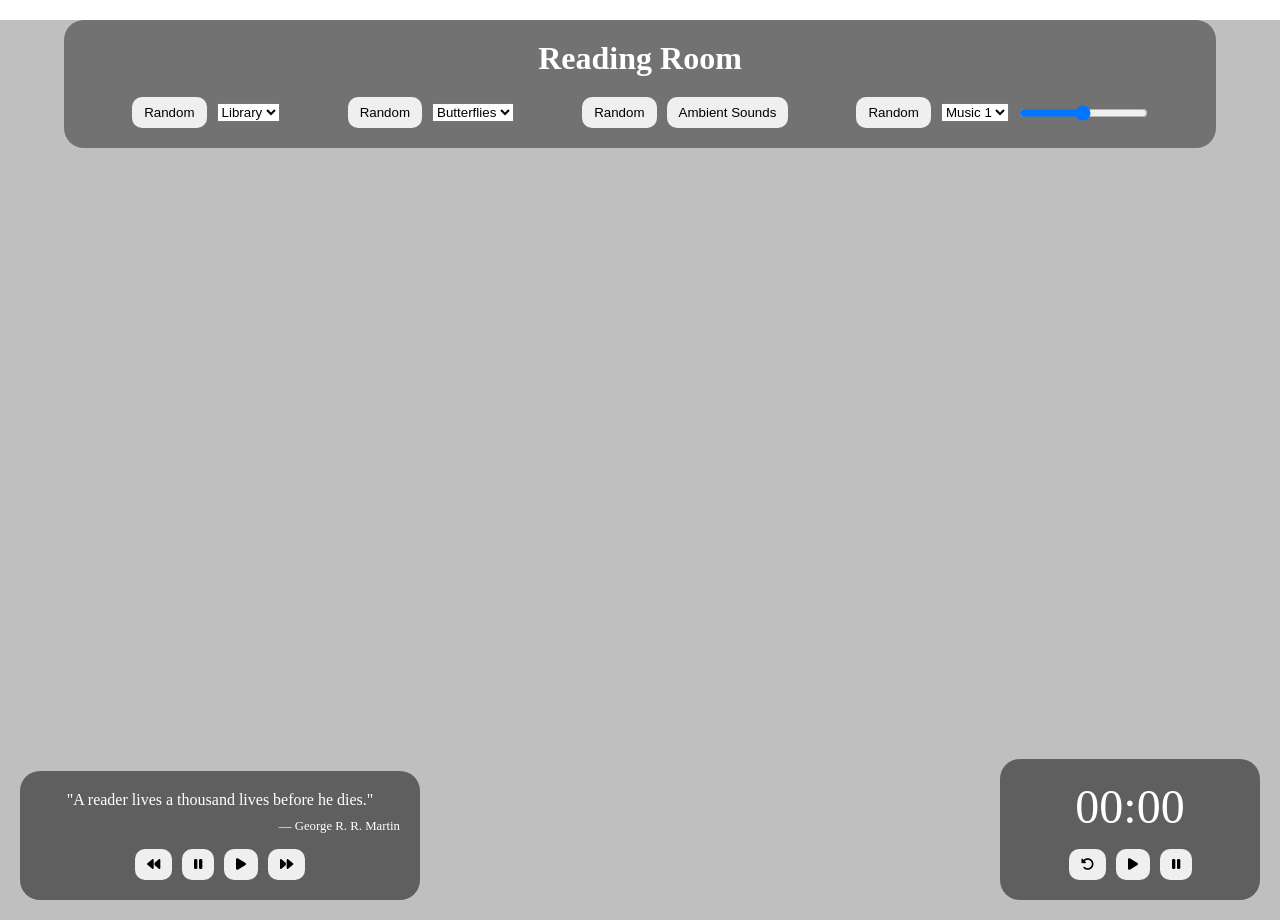
==== index.html @ 47ab1de9 "start" ====
<!DOCTYPE html>
<html lang="en">
<head>
    <meta charset="UTF-8">
    <meta name="viewport" content="width=device-width, initial-scale=1.0">

    <title>Reading Room</title>

    <!-- Font Awesome icons -->
    <link rel="stylesheet"
          href="https://cdnjs.cloudflare.com/ajax/libs/font-awesome/6.5.1/css/all.min.css">

    <link rel="stylesheet" href="style.css">
</head>
<body>

    <!-- ==========================================
         BACKGROUND VIDEO
         ========================================== -->
    <video id="backgroundVideo" autoplay muted loop>
        <source src="videos/video1.mp4" type="video/mp4">
    </video>

    <!-- Dark overlay -->
    <div class="page-overlay">

        <!-- ==========================================
             HEADER + CONTROLS
             ========================================== -->
        <div class="top-panel">

            <h1>Reading Room</h1>

            <div class="controls">

                <!-- BLOCK 1 -->
                <div class="control-block">

                    <button id="randomVideoBtn">
                        Random
                    </button>

                    <select id="videoSelect">
                        <option>Library</option>
                        <option>Castle</option>
                        <option>Rain</option>
                    </select>

                </div>

                <!-- BLOCK 2 -->
                <div class="control-block">

                    <button id="randomAnimationBtn">
                        Random
                    </button>

                    <select id="animationSelect">
                        <option>Butterflies</option>
                        <option>Sparkles</option>
                        <option>Fireflies</option>
                    </select>

                </div>

                <!-- BLOCK 3 -->
                <div class="control-block">

                    <button id="randomSoundBtn">
                        Random
                    </button>

                    <button id="soundDropdownBtn">
                        Ambient Sounds
                    </button>

                    <div id="soundDropdown" class="dropdown-panel">

                        <div class="sound-item">

                            <label>
                                <input type="checkbox">
                                Rain
                            </label>

                            <input type="range"
                                   min="0"
                                   max="100"
                                   value="50">

                        </div>

                        <div class="sound-item">

                            <label>
                                <input type="checkbox">
                                Fireplace
                            </label>

                            <input type="range"
                                   min="0"
                                   max="100"
                                   value="50">

                        </div>

                    </div>

                </div>

                <!-- BLOCK 4 -->
                <div class="control-block">

                    <button id="randomMusicBtn">
                        Random
                    </button>

                    <select id="musicSelect">
                        <option>Music 1</option>
                        <option>Music 2</option>
                    </select>

                    <input
                        id="musicVolume"
                        type="range"
                        min="0"
                        max="100"
                        value="50">

                </div>

            </div>
        </div>

        <!-- ==========================================
             QUOTE BOX
             ========================================== -->
        <div class="quote-box">

            <p id="quoteText">
                "A reader lives a thousand lives before he dies."
            </p>

            <p id="quoteSource">
                — George R. R. Martin
            </p>

            <div class="quote-buttons">

                <button id="previousQuote">
                    <i class="fa-solid fa-backward"></i>
                </button>

                <button id="pauseQuote">
                    <i class="fa-solid fa-pause"></i>
                </button>

                <button id="playQuote">
                    <i class="fa-solid fa-play"></i>
                </button>

                <button id="nextQuote">
                    <i class="fa-solid fa-forward"></i>
                </button>

            </div>

        </div>

        <!-- ==========================================
             CLOCK BOX
             ========================================== -->
        <div class="clock-container">

            <!-- Animation sits above clock -->
            <div id="animationContainer">

            </div>

            <div class="clock-box">

                <div id="clock">
                    00:00
                </div>

                <div class="clock-buttons">

                    <button id="resetClock">
                        <i class="fa-solid fa-rotate-left"></i>
                    </button>

                    <button id="startClock">
                        <i class="fa-solid fa-play"></i>
                    </button>

                    <button id="pauseClock">
                        <i class="fa-solid fa-pause"></i>
                    </button>

                </div>

            </div>

        </div>

    </div>

    <script src="script.js"></script>

</body>
</html>
---- style.css ----
/* ==================================
   RESET
   ================================== */

* {
    margin: 0;
    padding: 0;
    box-sizing: border-box;
}

/* ==================================
   PAGE
   ================================== */

body {
    overflow: hidden;
    font-family: Georgia, serif;
    color: white;
}

/* Fullscreen background video */

#backgroundVideo {
    position: fixed;

    top: 0;
    left: 0;

    width: 100%;
    height: 100%;

    object-fit: cover;

    z-index: -2;
}

/* Dark layer over video */

.page-overlay {
    width: 100vw;
    height: 100vh;

    background: rgba(0,0,0,0.25);

    position: relative;
}

/* ==================================
   TOP PANEL
   ================================== */

.top-panel {
    width: 90%;

    margin: 20px auto;

    padding: 20px;

    background: rgba(0,0,0,0.4);

    border-radius: 20px;
}

/* Heading */

h1 {
    text-align: center;

    margin-bottom: 20px;
}

/* 4 blocks */

.controls {
    display: flex;

    justify-content: space-evenly;

    gap: 20px;
}

.control-block {
    display: flex;

    align-items: center;

    gap: 10px;
}

/* ==================================
   BUTTONS
   ================================== */

button {
    padding: 8px 12px;

    border: none;

    border-radius: 10px;

    cursor: pointer;
}

/* ==================================
   QUOTE BOX
   ================================== */

.quote-box {
    position: absolute;

    left: 20px;
    bottom: 20px;

    width: 400px;

    padding: 20px;

    background: rgba(0,0,0,0.5);

    border-radius: 20px;
}

#quoteText {
    text-align: center;
}

#quoteSource {
    text-align: right;

    font-size: 0.8rem;

    margin-top: 10px;
}

.quote-buttons {
    margin-top: 15px;

    display: flex;

    justify-content: center;

    gap: 10px;
}

/* ==================================
   CLOCK
   ================================== */

.clock-container {
    position: absolute;

    right: 20px;
    bottom: 20px;
}

.clock-box {
    width: 260px;

    padding: 20px;

    background: rgba(0,0,0,0.5);

    border-radius: 20px;
}

#clock {
    text-align: center;

    font-size: 3rem;
}

.clock-buttons {
    margin-top: 15px;

    display: flex;

    justify-content: center;

    gap: 10px;
}

/* ==================================
   DROPDOWN PANEL
   ================================== */

.dropdown-panel {
    display: none;

    position: absolute;

    padding: 15px;

    background: rgba(0,0,0,0.9);

    border-radius: 10px;
}

.sound-item {
    margin-bottom: 10px;
}
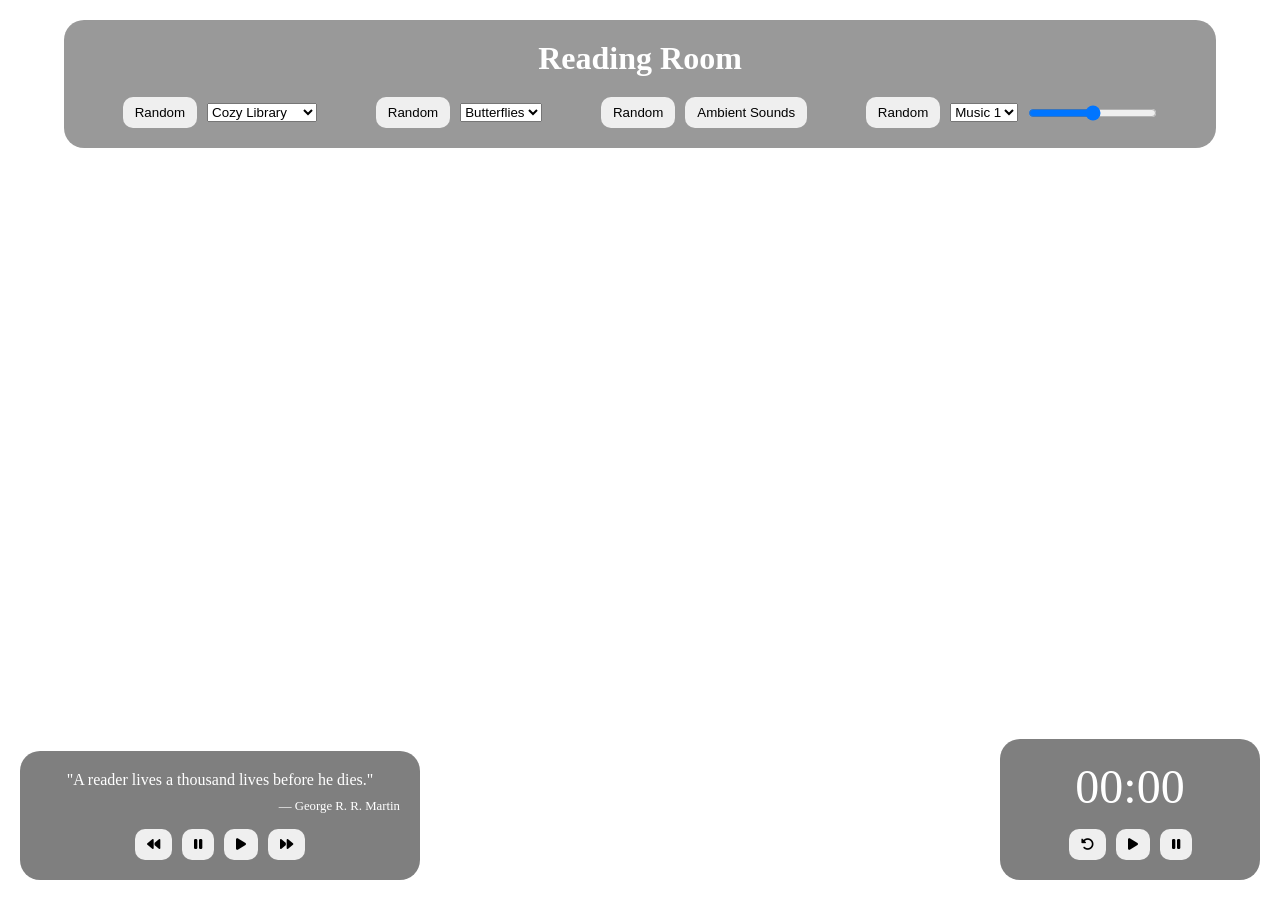
==== commit 5f8bfb59: "video works" ====
--- a/index.html
+++ b/index.html
@@ -17,9 +17,14 @@
     <!-- ==========================================
          BACKGROUND VIDEO
          ========================================== -->
-    <video id="backgroundVideo" autoplay muted loop>
-        <source src="videos/video1.mp4" type="video/mp4">
+    <video
+        id="backgroundVideo"
+        autoplay
+        muted
+        loop>
+
     </video>
+
 
     <!-- Dark overlay -->
     <div class="page-overlay">
@@ -41,9 +46,6 @@
                     </button>
 
                     <select id="videoSelect">
-                        <option>Library</option>
-                        <option>Castle</option>
-                        <option>Rain</option>
                     </select>
 
                 </div>
@@ -59,6 +61,13 @@
                         <option>Butterflies</option>
                         <option>Sparkles</option>
                         <option>Fireflies</option>
+                        <option>Fireflies</option>
+                        <option>Fireflies</option>
+                        <option>Fireflies</option>
+                        <option>Fireflies</option>
+                        <option>Fireflies</option>
+                        <option>Fireflies</option>
+                        <option>Fireflies</option>
                     </select>
 
                 </div>
@@ -104,6 +113,90 @@
 
                         </div>
 
+                        <div class="sound-item">
+
+                            <label>
+                                <input type="checkbox">
+                                Fireplace
+                            </label>
+
+                            <input type="range"
+                                   min="0"
+                                   max="100"
+                                   value="50">
+
+                        </div>
+
+                        <div class="sound-item">
+
+                            <label>
+                                <input type="checkbox">
+                                Fireplace
+                            </label>
+
+                            <input type="range"
+                                   min="0"
+                                   max="100"
+                                   value="50">
+
+                        </div>
+
+                        <div class="sound-item">
+
+                            <label>
+                                <input type="checkbox">
+                                Fireplace
+                            </label>
+
+                            <input type="range"
+                                   min="0"
+                                   max="100"
+                                   value="50">
+
+                        </div>
+
+                        <div class="sound-item">
+
+                            <label>
+                                <input type="checkbox">
+                                Fireplace
+                            </label>
+
+                            <input type="range"
+                                   min="0"
+                                   max="100"
+                                   value="50">
+
+                        </div>
+
+                        <div class="sound-item">
+
+                            <label>
+                                <input type="checkbox">
+                                Fireplace
+                            </label>
+
+                            <input type="range"
+                                   min="0"
+                                   max="100"
+                                   value="50">
+
+                        </div>
+
+                        <div class="sound-item">
+
+                            <label>
+                                <input type="checkbox">
+                                Fireplace
+                            </label>
+
+                            <input type="range"
+                                   min="0"
+                                   max="100"
+                                   value="50">
+
+                        </div>
+
                     </div>
 
                 </div>
@@ -117,6 +210,14 @@
 
                     <select id="musicSelect">
                         <option>Music 1</option>
+                        <option>Music 2</option>
+                        <option>Music 2</option>
+                        <option>Music 2</option>
+                        <option>Music 2</option>
+                        <option>Music 2</option>
+                        <option>Music 2</option>
+                        <option>Music 2</option>
+                        <option>Music 2</option>
                         <option>Music 2</option>
                     </select>
 
--- a/style.css
+++ b/style.css
@@ -36,14 +36,14 @@
 
 /* Dark layer over video */
 
-.page-overlay {
+/*.page-overlay {
     width: 100vw;
     height: 100vh;
 
     background: rgba(0,0,0,0.25);
 
     position: relative;
-}
+}*/
 
 /* ==================================
    TOP PANEL
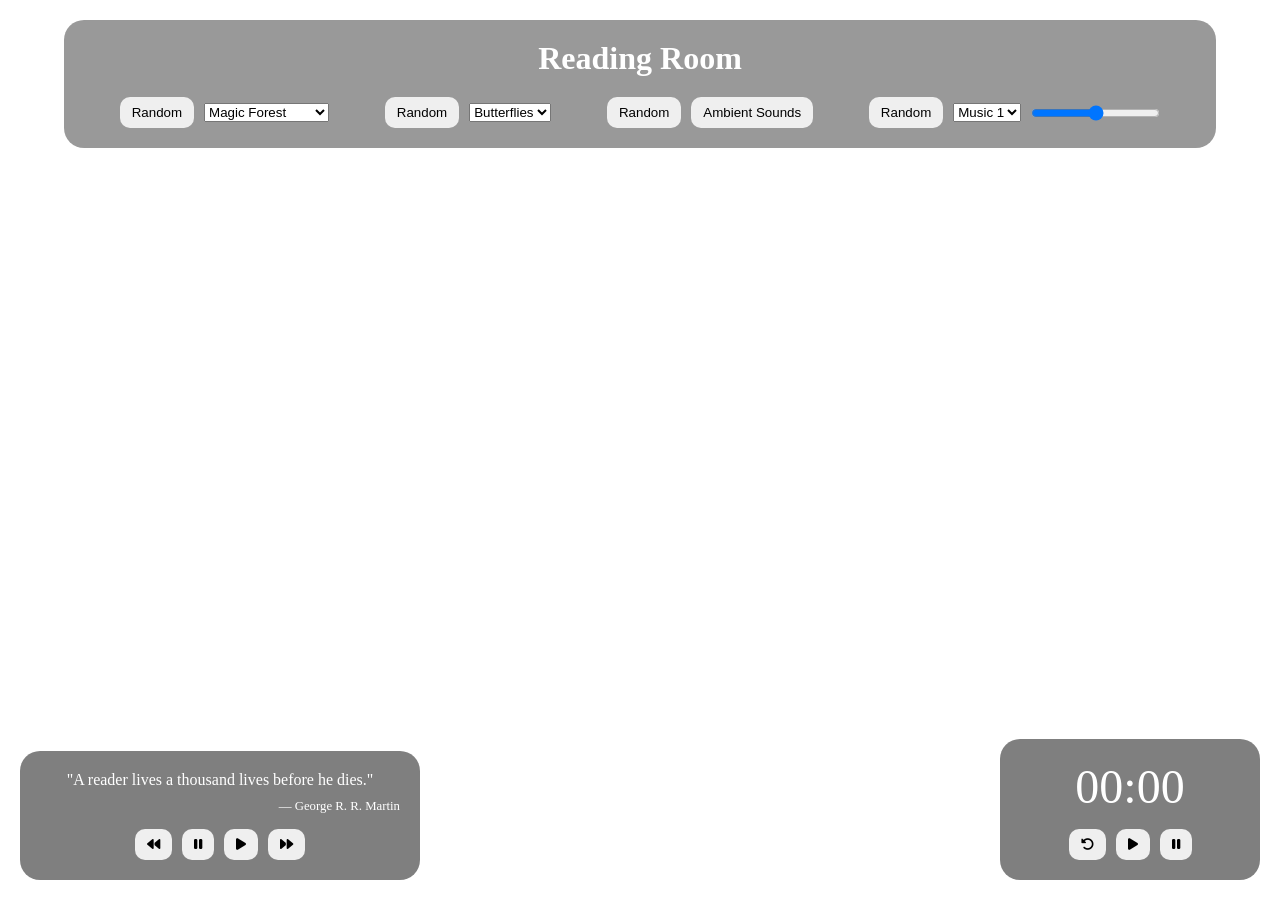
==== commit ee5a22f9: "trying to add ambience sounds" ====
--- a/index.html
+++ b/index.html
@@ -84,119 +84,6 @@
                     </button>
 
                     <div id="soundDropdown" class="dropdown-panel">
-
-                        <div class="sound-item">
-
-                            <label>
-                                <input type="checkbox">
-                                Rain
-                            </label>
-
-                            <input type="range"
-                                   min="0"
-                                   max="100"
-                                   value="50">
-
-                        </div>
-
-                        <div class="sound-item">
-
-                            <label>
-                                <input type="checkbox">
-                                Fireplace
-                            </label>
-
-                            <input type="range"
-                                   min="0"
-                                   max="100"
-                                   value="50">
-
-                        </div>
-
-                        <div class="sound-item">
-
-                            <label>
-                                <input type="checkbox">
-                                Fireplace
-                            </label>
-
-                            <input type="range"
-                                   min="0"
-                                   max="100"
-                                   value="50">
-
-                        </div>
-
-                        <div class="sound-item">
-
-                            <label>
-                                <input type="checkbox">
-                                Fireplace
-                            </label>
-
-                            <input type="range"
-                                   min="0"
-                                   max="100"
-                                   value="50">
-
-                        </div>
-
-                        <div class="sound-item">
-
-                            <label>
-                                <input type="checkbox">
-                                Fireplace
-                            </label>
-
-                            <input type="range"
-                                   min="0"
-                                   max="100"
-                                   value="50">
-
-                        </div>
-
-                        <div class="sound-item">
-
-                            <label>
-                                <input type="checkbox">
-                                Fireplace
-                            </label>
-
-                            <input type="range"
-                                   min="0"
-                                   max="100"
-                                   value="50">
-
-                        </div>
-
-                        <div class="sound-item">
-
-                            <label>
-                                <input type="checkbox">
-                                Fireplace
-                            </label>
-
-                            <input type="range"
-                                   min="0"
-                                   max="100"
-                                   value="50">
-
-                        </div>
-
-                        <div class="sound-item">
-
-                            <label>
-                                <input type="checkbox">
-                                Fireplace
-                            </label>
-
-                            <input type="range"
-                                   min="0"
-                                   max="100"
-                                   value="50">
-
-                        </div>
-
                     </div>
 
                 </div>
--- a/style.css
+++ b/style.css
@@ -85,6 +85,8 @@
     align-items: center;
 
     gap: 10px;
+
+    position: relative;
 }
 
 /* ==================================
@@ -188,11 +190,18 @@
 
     position: absolute;
 
+    top: 100%;
+    left: 0;
+
+    margin-top: 5px;
+
     padding: 15px;
 
     background: rgba(0,0,0,0.9);
 
     border-radius: 10px;
+
+    z-index: 1000;
 }
 
 .sound-item {
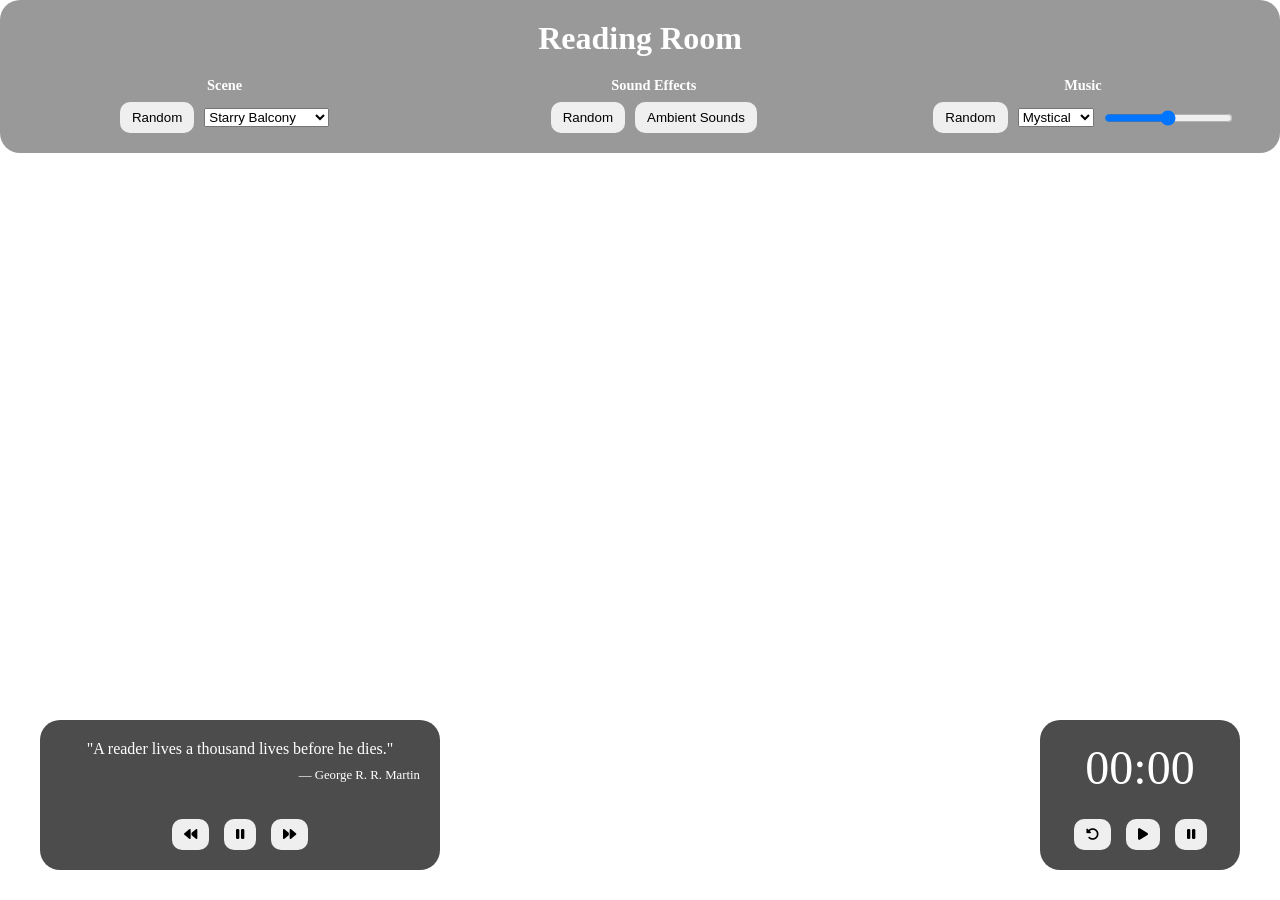
==== commit 30cb18db: "fixing some stuff and added music functionality" ====
--- a/index.html
+++ b/index.html
@@ -38,82 +38,69 @@
 
             <div class="controls">
 
-                <!-- BLOCK 1 -->
                 <div class="control-block">
 
-                    <button id="randomVideoBtn">
-                        Random
-                    </button>
+                    <p class="control-title">
+                        Scene
+                    </p>
 
-                    <select id="videoSelect">
-                    </select>
+                    <div class="control-row">
 
-                </div>
+                        <button id="randomVideoBtn">
+                            Random
+                        </button>
+
+                        <select id="videoSelect">
+                        </select>
+
+                    </div>
+                </div> 
 
                 <!-- BLOCK 2 -->
                 <div class="control-block">
 
-                    <button id="randomAnimationBtn">
-                        Random
-                    </button>
+                    <p class="control-title">
+                        Sound Effects
+                    </p>
+                    
+                    <div class="control-row">
 
-                    <select id="animationSelect">
-                        <option>Butterflies</option>
-                        <option>Sparkles</option>
-                        <option>Fireflies</option>
-                        <option>Fireflies</option>
-                        <option>Fireflies</option>
-                        <option>Fireflies</option>
-                        <option>Fireflies</option>
-                        <option>Fireflies</option>
-                        <option>Fireflies</option>
-                        <option>Fireflies</option>
-                    </select>
+                        <button id="randomSoundBtn">
+                            Random
+                        </button>
 
+                        <button id="soundDropdownBtn">
+                            Ambient Sounds
+                        </button>
+
+                        <div id="soundDropdown" class="dropdown-panel">
+                        </div>
+                    </div>
                 </div>
 
                 <!-- BLOCK 3 -->
                 <div class="control-block">
 
-                    <button id="randomSoundBtn">
-                        Random
-                    </button>
+                    <p class="control-title">
+                        Music
+                    </p>
 
-                    <button id="soundDropdownBtn">
-                        Ambient Sounds
-                    </button>
+                    <div class="control-row">
 
-                    <div id="soundDropdown" class="dropdown-panel">
+                        <button id="randomMusicBtn">
+                            Random
+                        </button>
+
+                        <select id="musicSelect">
+                        </select>
+
+                        <input
+                            id="musicVolume"
+                            type="range"
+                            min="0"
+                            max="100"
+                            value="50">
                     </div>
-
-                </div>
-
-                <!-- BLOCK 4 -->
-                <div class="control-block">
-
-                    <button id="randomMusicBtn">
-                        Random
-                    </button>
-
-                    <select id="musicSelect">
-                        <option>Music 1</option>
-                        <option>Music 2</option>
-                        <option>Music 2</option>
-                        <option>Music 2</option>
-                        <option>Music 2</option>
-                        <option>Music 2</option>
-                        <option>Music 2</option>
-                        <option>Music 2</option>
-                        <option>Music 2</option>
-                        <option>Music 2</option>
-                    </select>
-
-                    <input
-                        id="musicVolume"
-                        type="range"
-                        min="0"
-                        max="100"
-                        value="50">
 
                 </div>
 
@@ -139,12 +126,8 @@
                     <i class="fa-solid fa-backward"></i>
                 </button>
 
-                <button id="pauseQuote">
+                <button id="pausePlayQuote">
                     <i class="fa-solid fa-pause"></i>
-                </button>
-
-                <button id="playQuote">
-                    <i class="fa-solid fa-play"></i>
                 </button>
 
                 <button id="nextQuote">
--- a/style.css
+++ b/style.css
@@ -34,25 +34,15 @@
     z-index: -2;
 }
 
-/* Dark layer over video */
-
-/*.page-overlay {
-    width: 100vw;
-    height: 100vh;
-
-    background: rgba(0,0,0,0.25);
-
-    position: relative;
-}*/
 
 /* ==================================
    TOP PANEL
    ================================== */
 
 .top-panel {
-    width: 90%;
-
-    margin: 20px auto;
+    width: 100%;
+
+    margin: 0px auto;
 
     padding: 20px;
 
@@ -81,12 +71,29 @@
 
 .control-block {
     display: flex;
+    flex-direction: column;
+
+    flex: 0 0 33%;
 
     align-items: center;
 
+    gap: 8px;
+
+    position: relative;
+}
+
+.control-row {
+    display: flex;
+
+    align-items: center;
+
     gap: 10px;
-
-    position: relative;
+}
+
+.control-title {
+    font-size: 0.9rem;
+
+    font-weight: bold;
 }
 
 /* ==================================
@@ -103,6 +110,10 @@
     cursor: pointer;
 }
 
+
+
+
+
 /* ==================================
    QUOTE BOX
    ================================== */
@@ -110,16 +121,20 @@
 .quote-box {
     position: absolute;
 
-    left: 20px;
-    bottom: 20px;
+    left: 40px;
+    bottom: 30px;
 
     width: 400px;
+    height: 150px;
 
     padding: 20px;
 
-    background: rgba(0,0,0,0.5);
+    background: rgba(0,0,0,0.7);
 
     border-radius: 20px;
+
+    display: flex;
+    flex-direction: column;
 }
 
 #quoteText {
@@ -135,13 +150,13 @@
 }
 
 .quote-buttons {
-    margin-top: 15px;
+    margin-top: auto;
 
     display: flex;
 
     justify-content: center;
 
-    gap: 10px;
+    gap: 15px;
 }
 
 /* ==================================
@@ -151,34 +166,37 @@
 .clock-container {
     position: absolute;
 
-    right: 20px;
-    bottom: 20px;
+    right: 40px;
+    bottom: 30px;
 }
 
 .clock-box {
-    width: 260px;
+    width: 200px;
+    height: 150px;
 
     padding: 20px;
 
-    background: rgba(0,0,0,0.5);
+    background: rgba(0, 0, 0, 0.7);
 
     border-radius: 20px;
+
+    display: flex;
+    flex-direction: column;
 }
 
 #clock {
-    text-align: center;
+    flex: 1;
+
+    display: flex;
+    justify-content: center;
 
     font-size: 3rem;
 }
 
 .clock-buttons {
-    margin-top: 15px;
-
-    display: flex;
-
+    display: flex;
     justify-content: center;
-
-    gap: 10px;
+    gap: 15px;
 }
 
 /* ==================================
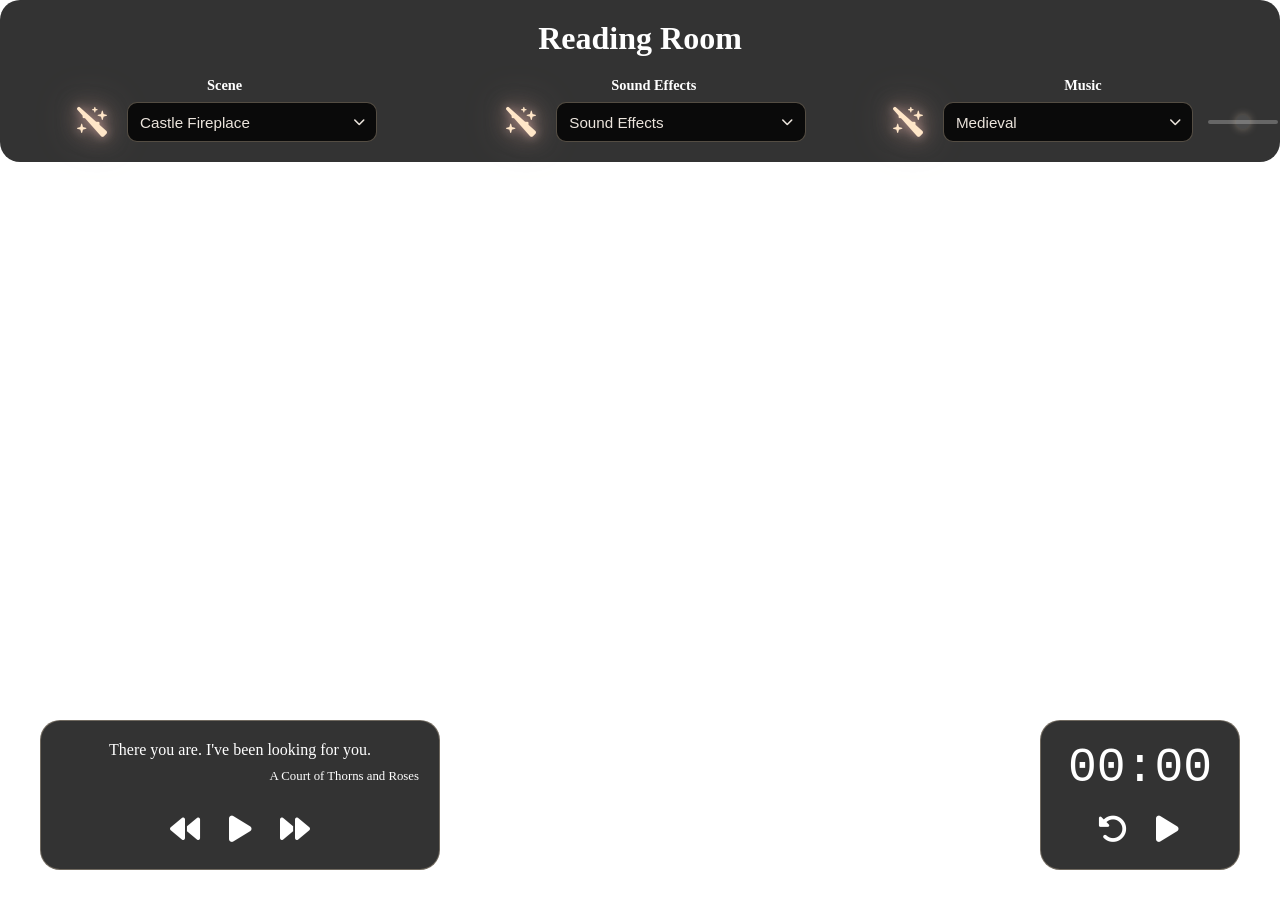
==== commit 19d5ed76: "new stuff and music" ====
--- a/index.html
+++ b/index.html
@@ -11,6 +11,12 @@
           href="https://cdnjs.cloudflare.com/ajax/libs/font-awesome/6.5.1/css/all.min.css">
 
     <link rel="stylesheet" href="style.css">
+
+    <link rel="preconnect" href="https://fonts.googleapis.com">
+
+    <link rel="preconnect" href="https://fonts.gstatic.com" crossorigin>
+
+    <link href="https://fonts.googleapis.com/css2?family=Orbitron:wght@400;700&display=swap" rel="stylesheet">
 </head>
 <body>
 
@@ -46,12 +52,24 @@
 
                     <div class="control-row">
 
-                        <button id="randomVideoBtn">
-                            Random
-                        </button>
-
-                        <select id="videoSelect">
-                        </select>
+                        <button
+                            id="randomVideoBtn"
+                            class="icon-button">
+
+                            <i id="randomVideoIcon" class="fa-solid fa-wand-sparkles fa-flip-horizontal"></i>
+
+                        </button>
+
+                        <div class="select-wrapper">
+
+                            <select
+                                id="videoSelect"
+                                class="custom-select">
+                            </select>
+
+                            <i class="fa-solid fa-chevron-down"></i>
+
+                        </div>
 
                     </div>
                 </div> 
@@ -65,12 +83,22 @@
                     
                     <div class="control-row">
 
-                        <button id="randomSoundBtn">
-                            Random
-                        </button>
-
-                        <button id="soundDropdownBtn">
-                            Ambient Sounds
+                        <button
+                            id="randomSoundBtn"
+                            class="icon-button">
+
+                            <i id="randomSoundIcon" class="fa-solid fa-wand-sparkles fa-flip-horizontal"></i>
+
+                        </button>
+
+                        <button
+                            id="soundDropdownBtn"
+                            class="dropdown-trigger">
+
+                            <span>Sound Effects</span>
+
+                            <i class="fa-solid fa-chevron-down"></i>
+
                         </button>
 
                         <div id="soundDropdown" class="dropdown-panel">
@@ -87,15 +115,28 @@
 
                     <div class="control-row">
 
-                        <button id="randomMusicBtn">
-                            Random
-                        </button>
-
-                        <select id="musicSelect">
-                        </select>
+                        <button
+                            id="randomMusicBtn"
+                            class="icon-button">
+
+                            <i id="randomMusicIcon" class="fa-solid fa-wand-sparkles fa-flip-horizontal"></i>
+
+                        </button>
+
+                        <div class="select-wrapper">
+
+                            <select
+                                id="musicSelect"
+                                class="custom-select">
+                            </select>
+
+                            <i class="fa-solid fa-chevron-down"></i>
+
+                        </div>
 
                         <input
                             id="musicVolume"
+                            class="volume-slider"
                             type="range"
                             min="0"
                             max="100"
@@ -113,25 +154,25 @@
         <div class="quote-box">
 
             <p id="quoteText">
-                "A reader lives a thousand lives before he dies."
+                Quote goes here
             </p>
 
             <p id="quoteSource">
-                — George R. R. Martin
+                Character - Book title
             </p>
 
             <div class="quote-buttons">
 
                 <button id="previousQuote">
-                    <i class="fa-solid fa-backward"></i>
+                    <i id="quotePreviousIcon" class="fa-solid fa-backward"></i>
                 </button>
 
-                <button id="pausePlayQuote">
-                    <i class="fa-solid fa-pause"></i>
+                <button id="quotePlayPause">
+                    <i id="quotePlayIcon" class="fa-solid fa-play"></i>
                 </button>
 
                 <button id="nextQuote">
-                    <i class="fa-solid fa-forward"></i>
+                    <i id="quoteNextIcon" class="fa-solid fa-forward"></i>
                 </button>
 
             </div>
@@ -157,15 +198,11 @@
                 <div class="clock-buttons">
 
                     <button id="resetClock">
-                        <i class="fa-solid fa-rotate-left"></i>
+                        <i id="resetIcon" class="fa-solid fa-rotate-left"></i>
                     </button>
 
                     <button id="startClock">
-                        <i class="fa-solid fa-play"></i>
-                    </button>
-
-                    <button id="pauseClock">
-                        <i class="fa-solid fa-pause"></i>
+                        <i id="playIcon" class="fa-solid fa-play"></i>
                     </button>
 
                 </div>
--- a/style.css
+++ b/style.css
@@ -46,7 +46,7 @@
 
     padding: 20px;
 
-    background: rgba(0,0,0,0.4);
+    background: rgba(0,0,0,0.8);
 
     border-radius: 20px;
 }
@@ -59,7 +59,7 @@
     margin-bottom: 20px;
 }
 
-/* 4 blocks */
+/* 3 blocks */
 
 .controls {
     display: flex;
@@ -87,7 +87,7 @@
 
     align-items: center;
 
-    gap: 10px;
+    gap: 15px;
 }
 
 .control-title {
@@ -110,9 +110,70 @@
     cursor: pointer;
 }
 
-
-
-
+.icon-button {
+
+    width: 40px;
+    height: 40px;
+
+    background: rgba(255,255,255,0);
+
+    display: flex;
+    justify-content: center;
+    align-items: center;
+
+    border: none;
+    border-radius: 10px;
+
+    cursor: pointer;
+
+    transition: transform 0.2s ease;
+}
+
+.icon-button:hover {
+
+    transform: scale(1.15);
+}
+
+.icon-button i {
+
+    font-size: 30px;
+
+    color: white;
+}
+
+
+@keyframes iconShake {
+
+    0% {
+        transform: rotate(0deg);
+    }
+
+    20% {
+        transform: rotate(-15deg);
+    }
+
+    40% {
+        transform: rotate(15deg);
+    }
+
+    60% {
+        transform: rotate(-10deg);
+    }
+
+    80% {
+        transform: rotate(10deg);
+    }
+
+    100% {
+        transform: rotate(0deg);
+    }
+}
+
+.icon-shake {
+
+    animation:
+        iconShake 0.5s ease;
+}
 
 /* ==================================
    QUOTE BOX
@@ -129,7 +190,9 @@
 
     padding: 20px;
 
-    background: rgba(0,0,0,0.7);
+    background: rgba(0,0,0,0.8);
+
+    border: 1px solid rgba(255, 230, 200,0.3);
 
     border-radius: 20px;
 
@@ -150,14 +213,54 @@
 }
 
 .quote-buttons {
+
+    display: flex;
+
+    justify-content: center;
+
+    gap: 15px;
+
     margin-top: auto;
-
-    display: flex;
-
+}
+
+.quote-buttons button {
+
+    width: 40px;
+    height: 40px;
+
+    background: rgba(255, 255, 255, 0);
+
+    display: flex;
     justify-content: center;
-
-    gap: 15px;
-}
+    align-items: center;
+
+    border: none;
+    border-radius: 10px;
+
+    cursor: pointer;
+}
+
+
+.quote-buttons i {
+
+    font-size: 30px;
+
+    color: rgb(255, 255, 255);
+}
+
+.quote-buttons button {
+
+    transition:
+        transform 0.2s ease;
+}
+
+.quote-buttons button:hover {
+
+    transform: scale(1.15);
+}
+
+
+
 
 /* ==================================
    CLOCK
@@ -166,6 +269,8 @@
 .clock-container {
     position: absolute;
 
+    
+
     right: 40px;
     bottom: 30px;
 }
@@ -176,7 +281,9 @@
 
     padding: 20px;
 
-    background: rgba(0, 0, 0, 0.7);
+    background: rgba(0, 0, 0, 0.8);
+
+    border: 1px solid rgba(255, 230, 200,0.3);
 
     border-radius: 20px;
 
@@ -191,6 +298,8 @@
     justify-content: center;
 
     font-size: 3rem;
+
+    font-family: "Share Tech Mono", monospace;
 }
 
 .clock-buttons {
@@ -198,6 +307,63 @@
     justify-content: center;
     gap: 15px;
 }
+
+.clock-buttons button {
+
+    width: 40px;
+    height: 40px;
+
+    background: rgba(0, 0, 0, 0);
+
+    display: flex;
+    justify-content: center;
+    align-items: center;
+
+    border: none;
+    border-radius: 10px;
+
+    cursor: pointer;
+}
+
+.clock-buttons i {
+
+    font-size: 30px;
+
+    color: rgb(255, 255, 255);
+}
+
+#startClock i {
+
+    transition:
+        transform 0.2s ease;
+}
+
+.clock-buttons button:hover {
+
+    transform: scale(1.15);
+}
+
+@keyframes iconPop {
+
+    0% {
+        transform: scale(1);
+    }
+
+    50% {
+        transform: scale(1.2);
+    }
+
+    100% {
+        transform: scale(1);
+    }
+}
+
+.icon-pop {
+
+    animation:
+        iconPop 0.25s ease;
+}
+
 
 /* ==================================
    DROPDOWN PANEL
@@ -222,6 +388,507 @@
     z-index: 1000;
 }
 
+.dropdown-panel {
+
+    width: 250px;
+
+    box-sizing: border-box;
+}
+
 .sound-item {
     margin-bottom: 10px;
+}
+
+
+.custom-select {
+
+    width: 250px;
+    height: 40px;
+
+    padding: 0 35px 0 12px;
+
+    background: rgba(0,0,0,0.8);
+
+    color: rgb(235, 228, 220);
+
+    border: 1px solid rgba(255, 230, 200,0.3);
+
+    border-radius: 10px;
+
+    font-size: 0.95rem;
+
+    cursor: pointer;
+
+    outline: none;
+
+    appearance: none;
+    -webkit-appearance: none;
+    -moz-appearance: none;
+}
+
+
+#soundDropdownBtn {
+
+    height: 40px;
+}
+
+
+.dropdown-trigger {
+
+    width: 250px;
+    height: 40px;
+
+    padding: 0 12px;
+
+    background: rgba(0,0,0,0.8);
+
+    color:  rgba(235, 228, 220);
+
+    border: 1px solid
+        rgba(255, 230, 200,0.3);
+
+    border-radius: 10px;
+
+    font-size: 0.95rem;
+
+    cursor: pointer;
+
+    box-sizing: border-box;
+}
+
+#soundDropdownBtn {
+
+    position: relative;
+
+    text-align: left;
+}
+
+#soundDropdownBtn i {
+
+    color: rgb(235, 228, 220);
+
+    font-size: 12px;
+}
+
+#soundDropdownBtn i {
+
+    transition: transform 0.2s ease;
+}
+
+.rotated {
+
+    transform: rotate(180deg);
+}
+
+.control-row {
+
+    position: relative;
+}
+
+.dropdown-panel {
+
+    left: 54px;
+}
+
+
+
+.select-wrapper {
+
+    position: relative;
+
+    display: inline-block;
+}
+
+.select-wrapper i {
+
+    position: absolute;
+
+    right: 12px;
+    top: 50%;
+
+    transform: translateY(-50%);
+
+    pointer-events: none;
+
+    color: rgb(235, 228, 220);
+
+    font-size: 12px;
+}
+
+#soundDropdownBtn {
+
+    display: flex;
+
+    justify-content: space-between;
+
+    align-items: center;
+}
+
+
+.dropdown-control {
+
+    width: 180px;
+    height: 40px;
+
+    background: rgba(0,0,0,0.9);
+
+    color: white;
+
+    border: none;
+
+    border-radius: 10px;
+
+    padding: 0 12px;
+
+    font-size: 0.95rem;
+
+    box-sizing: border-box;
+}
+
+
+
+#soundDropdownBtn {
+
+    display: flex;
+
+    justify-content: space-between;
+
+    align-items: center;
+
+    cursor: pointer;
+}
+
+
+.sound-item input[type="checkbox"] {
+
+    appearance: none;
+    -webkit-appearance: none;
+
+    width: 16px;
+    height: 16px;
+
+    border-radius: 4px;
+
+    border: 1px solid
+        rgba(203,160,153,0.6);
+
+    background:
+        rgba(255,255,255,0.05);
+
+    cursor: pointer;
+
+    position: relative;
+}
+
+.sound-item input[type="checkbox"]:checked {
+
+    background:
+        rgba(203,160,153,0.8);
+
+    box-shadow:
+        0 0 5px rgba(203,160,153,0.8),
+        0 0 10px rgba(203,160,153,0.5);
+}
+
+.sound-item input[type="checkbox"]:checked::after {
+
+    content: "\f005";
+
+    font-family: "Font Awesome 6 Free";
+
+    font-weight: 900;
+
+    color: white;
+
+    font-size: 10px;
+
+    position: absolute;
+
+    left: 50%;
+    top: 50%;
+
+    transform:
+        translate(-50%, -50%);
+}
+
+.custom-select,
+#soundDropdownBtn {
+
+    transition:
+        box-shadow 0.25s ease,
+        border-color 0.25s ease;
+}
+
+.select-wrapper:hover .custom-select,
+#soundDropdownBtn:hover {
+
+    border-color:
+        rgba(255, 230, 200,0.8);
+
+    box-shadow:
+        0 0 5px rgba(255, 230, 200,0.6),
+        0 0 10px rgba(255, 230, 200,0.4),
+        0 0 20px rgba(255, 230, 200,0.2);
+}
+
+.select-wrapper i,
+#soundDropdownBtn i {
+
+    transition:
+        color 0.25s ease,
+        filter 0.25s ease;
+}
+
+.select-wrapper:hover i,
+#soundDropdownBtn:hover i {
+
+    color:
+        rgb(255, 230, 200);
+
+    filter:
+        drop-shadow(0 0 4px rgba(255, 230, 200,0.8))
+        drop-shadow(0 0 8px rgba(255, 230, 200,0.5));
+}
+
+
+
+
+
+
+/* ==================================
+   Sliders
+   ================================== */
+
+.volume-slider {
+
+    width: 70px;
+
+    appearance: none;
+    -webkit-appearance: none;
+
+    background: transparent;
+
+    cursor: pointer;
+}
+
+.sound-item {
+
+    display: flex;
+
+    align-items: center;
+
+    justify-content: space-between;
+
+    gap: 15px;
+
+    margin-bottom: 12px;
+}
+
+.sound-item label {
+
+    display: flex;
+
+    align-items: center;
+
+    gap: 8px;
+
+    min-width: 90px;
+}
+
+.sound-item .volume-slider {
+
+    width: 70px;
+
+    flex-shrink: 0;
+}
+
+/*----- Chrome / Edge / Opera / Safari -----*/
+
+
+.volume-slider::-webkit-slider-runnable-track {
+
+    height: 4px;
+
+    background: rgba(255,255,255,0.25);
+
+    border-radius: 20px;
+}
+
+.volume-slider::-webkit-slider-thumb {
+
+    appearance: none;
+    -webkit-appearance: none;
+
+    width: 14px;
+    height: 14px;
+
+    margin-top: -5px;
+
+    border-radius: 50%;
+
+    background: rgba(255, 255, 255, 0.116);
+
+    cursor: pointer;
+
+    transition: transform 0.2s ease;
+}
+
+.volume-slider::-webkit-slider-thumb:hover {
+
+    transform: scale(1.15);
+}
+
+.volume-slider::-webkit-slider-thumb {
+
+    box-shadow:
+        0 0 8px rgba(255, 230, 200,0.4);
+}
+
+
+/*----- Firefox -----*/
+
+/* Firefox track */
+
+.volume-slider::-moz-range-track {
+
+    height: 12px;
+
+    background: rgba(235, 228, 220, 0.5);
+
+    border-radius: 20px;
+
+    border: none;
+}
+
+/* Firefox thumb */
+
+.volume-slider::-moz-range-thumb {
+
+    width: 15px;
+    height: 15px;
+
+    border: 1px solid rgba(255, 230, 190, 0.9);
+
+    border-radius: 50%;
+
+    background: rgb(255, 255, 255);
+
+    cursor: pointer;
+}
+
+/* Hover effect */
+
+.volume-slider:hover::-moz-range-thumb {
+
+    transform: scale(1.2);
+}
+
+/* Remove extra outline */
+
+.volume-slider::-moz-focus-outer {
+
+    border: 0;
+}
+
+.volume-slider::-moz-range-thumb {
+
+    box-shadow:
+        0 0 8px rgba(203,160,153,1),
+        0 0 16px rgba(203,160,153,0.8);
+}
+
+@keyframes goldGlow {
+
+    0% {
+
+        box-shadow:
+            0 0 5px rgba(203,160,153,0.6),
+            0 0 10px rgba(203,160,153,0.4),
+            0 0 20px rgba(203,160,153,0.2);
+    }
+
+    50% {
+
+        box-shadow:
+            0 0 10px rgba(203,160,153,1),
+            0 0 20px rgba(203,160,153,0.8),
+            0 0 40px rgba(203,160,153,0.5);
+    }
+
+    100% {
+
+        box-shadow:
+            0 0 5px rgba(203,160,153,0.6),
+            0 0 10px rgba(203,160,153,0.4),
+            0 0 20px rgba(203,160,153,0.2);
+    }
+}
+
+.volume-slider::-webkit-slider-thumb,
+.volume-slider::-moz-range-thumb {
+
+    animation:
+        goldGlow 4s ease-in-out infinite;
+}
+
+
+
+#randomVideoIcon {
+
+    color: rgb(255, 230, 200);
+
+    filter:
+        drop-shadow(0 0 5px rgba(203,160,153,0.8))
+        drop-shadow(0 0 10px rgba(203,160,153,0.6))
+        drop-shadow(0 0 20px rgba(203,160,153,0.4));
+
+    animation:
+        glowPulse 4s ease-in-out infinite;
+}
+
+#randomSoundIcon {
+
+    color: rgb(255, 230, 200);
+
+    filter:
+        drop-shadow(0 0 5px rgba(203,160,153,0.8))
+        drop-shadow(0 0 10px rgba(203,160,153,0.6))
+        drop-shadow(0 0 20px rgba(203,160,153,0.4));
+
+    animation:
+        glowPulse 4s ease-in-out infinite;
+}
+
+#randomMusicIcon {
+
+    color: rgb(255, 230, 200);
+
+    filter:
+        drop-shadow(0 0 5px rgba(203,160,153,0.8))
+        drop-shadow(0 0 10px rgba(203,160,153,0.6))
+        drop-shadow(0 0 20px rgba(203,160,153,0.4));
+
+    animation:
+        glowPulse 4s ease-in-out infinite;
+}
+
+
+
+
+
+
+
+@keyframes glowPulse {
+
+    0% {
+        opacity: 0.85;
+    }
+
+    50% {
+        opacity: 1;
+    }
+
+    100% {
+        opacity: 0.85;
+    }
 }
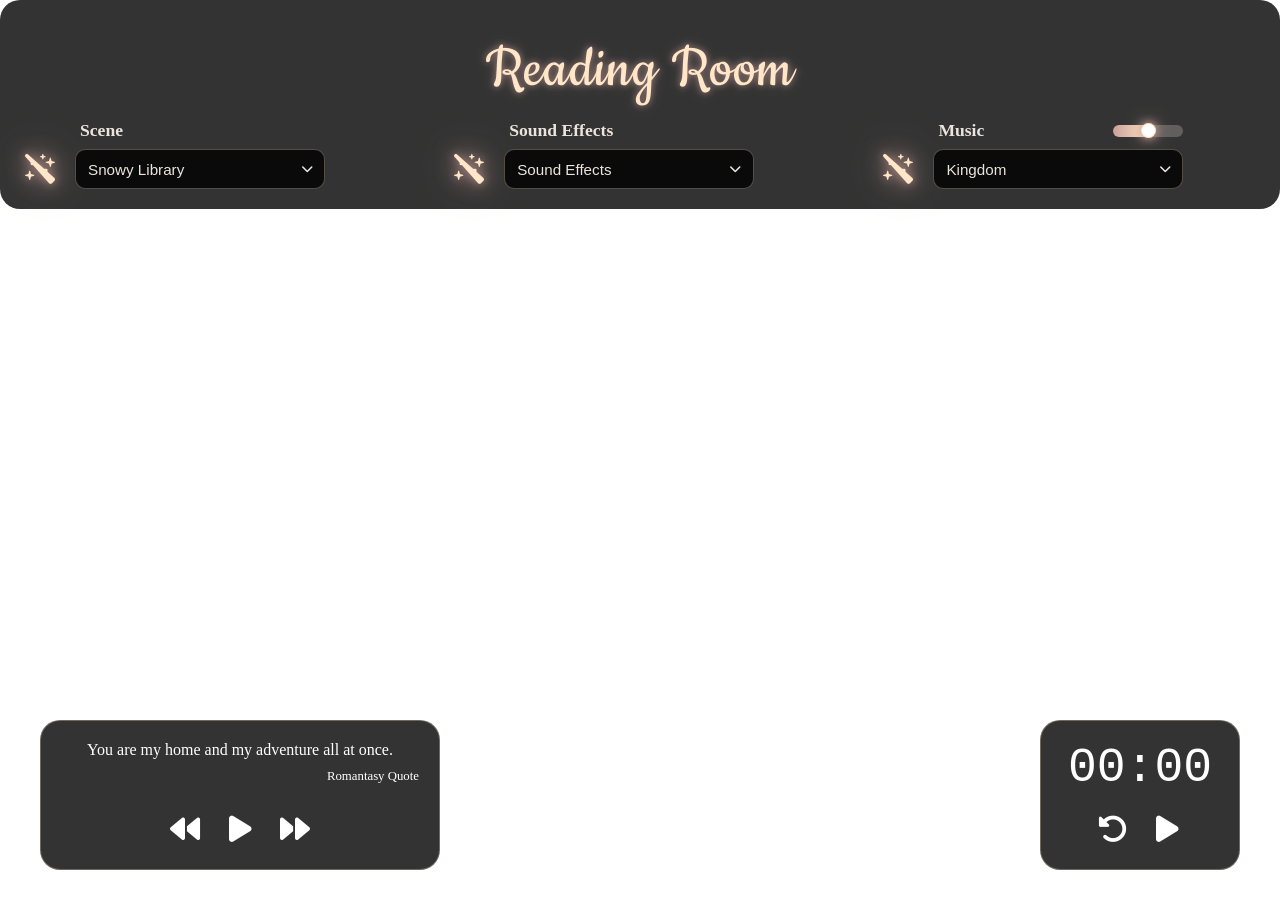
==== commit b4c9bdfc: "stuff is working and getting fixed" ====
--- a/index.html
+++ b/index.html
@@ -17,6 +17,8 @@
     <link rel="preconnect" href="https://fonts.gstatic.com" crossorigin>
 
     <link href="https://fonts.googleapis.com/css2?family=Orbitron:wght@400;700&display=swap" rel="stylesheet">
+
+    <link href="https://fonts.googleapis.com/css2?family=Cookie&display=swap" rel="stylesheet">
 </head>
 <body>
 
@@ -109,30 +111,11 @@
                 <!-- BLOCK 3 -->
                 <div class="control-block">
 
-                    <p class="control-title">
-                        Music
-                    </p>
-
-                    <div class="control-row">
-
-                        <button
-                            id="randomMusicBtn"
-                            class="icon-button">
-
-                            <i id="randomMusicIcon" class="fa-solid fa-wand-sparkles fa-flip-horizontal"></i>
-
-                        </button>
-
-                        <div class="select-wrapper">
-
-                            <select
-                                id="musicSelect"
-                                class="custom-select">
-                            </select>
-
-                            <i class="fa-solid fa-chevron-down"></i>
-
-                        </div>
+                    <div class="music-header">
+
+                        <p class="control-title">
+                            Music
+                        </p>
 
                         <input
                             id="musicVolume"
@@ -141,6 +124,31 @@
                             min="0"
                             max="100"
                             value="50">
+
+                    </div>
+
+                    <div class="control-row">
+
+                        <button
+                            id="randomMusicBtn"
+                            class="icon-button">
+
+                            <i id="randomMusicIcon"
+                            class="fa-solid fa-wand-sparkles fa-flip-horizontal"></i>
+
+                        </button>
+
+                        <div class="select-wrapper">
+
+                            <select
+                                id="musicSelect"
+                                class="custom-select">
+                            </select>
+
+                            <i class="fa-solid fa-chevron-down"></i>
+
+                        </div>
+
                     </div>
 
                 </div>
--- a/style.css
+++ b/style.css
@@ -54,9 +54,24 @@
 /* Heading */
 
 h1 {
+    
+    font-family: "Cookie",cursive;
+
     text-align: center;
 
-    margin-bottom: 20px;
+    padding: 15px;
+
+    font-size: 4rem;
+
+    font-weight: 400;
+
+    color: rgb(255, 230, 200);
+
+    text-shadow:
+        0 0 6px rgba(203,160,153,0.6),
+        0 0 12px rgba(203,160,153,0.4);
+
+    letter-spacing: 1px;
 }
 
 /* 3 blocks */
@@ -75,26 +90,42 @@
 
     flex: 0 0 33%;
 
+    width: 305px;
+
+    gap: 8px;
+
+    position: relative;
+}
+
+.control-row {
+    display: flex;
+
     align-items: center;
 
-    gap: 8px;
-
-    position: relative;
-}
-
-.control-row {
-    display: flex;
+    gap: 15px;
+}
+
+.control-title {
+    margin-left: 60px;
+
+    font-size: 1.1rem;
+
+    color: rgb(235, 228, 220);
+
+    font-weight: bold;
+}
+
+.music-header {
+
+    width: 305px;
+
+    display: flex;
+
+    justify-content: space-between;
 
     align-items: center;
-
-    gap: 15px;
-}
-
-.control-title {
-    font-size: 0.9rem;
-
-    font-weight: bold;
-}
+}
+
 
 /* ==================================
    BUTTONS
@@ -705,45 +736,69 @@
 /*----- Chrome / Edge / Opera / Safari -----*/
 
 
+/* Track */
+
 .volume-slider::-webkit-slider-runnable-track {
 
-    height: 4px;
-
-    background: rgba(255,255,255,0.25);
+    height: 12px;
+
+    background: rgba(235, 228, 220, 0.5);
 
     border-radius: 20px;
 }
 
+/* Thumb */
+
 .volume-slider::-webkit-slider-thumb {
 
+    -webkit-appearance: none;
     appearance: none;
-    -webkit-appearance: none;
-
-    width: 14px;
-    height: 14px;
-
-    margin-top: -5px;
+
+    width: 15px;
+    height: 15px;
+
+    margin-top: -1.5px;
+
+    border: 1px solid rgba(255, 230, 190, 0.9);
 
     border-radius: 50%;
 
-    background: rgba(255, 255, 255, 0.116);
+    background: rgb(255, 255, 255);
 
     cursor: pointer;
 
     transition: transform 0.2s ease;
-}
-
-.volume-slider::-webkit-slider-thumb:hover {
-
-    transform: scale(1.15);
-}
-
-.volume-slider::-webkit-slider-thumb {
 
     box-shadow:
-        0 0 8px rgba(255, 230, 200,0.4);
-}
-
+        0 0 8px rgba(203,160,153,1),
+        0 0 16px rgba(203,160,153,0.8);
+
+    animation:
+        goldGlow 4s ease-in-out infinite;
+}
+
+/* Hover effect */
+
+.volume-slider:hover::-webkit-slider-thumb {
+
+    transform: scale(1.2);
+}
+
+.volume-slider {
+
+    height: 12px;
+
+    border-radius: 20px;
+
+    background: rgba(235,228,220,0.25);
+}
+
+.volume-slider::-webkit-slider-runnable-track {
+
+    height: 12px;
+
+    background: transparent;
+}
 
 /*----- Firefox -----*/
 
@@ -824,11 +879,40 @@
     }
 }
 
-.volume-slider::-webkit-slider-thumb,
-.volume-slider::-moz-range-thumb {
-
-    animation:
-        goldGlow 4s ease-in-out infinite;
+.volume-slider::-moz-range-progress {
+
+    height: 12px;
+
+    background: linear-gradient(
+        90deg,
+        rgb(203,160,153),
+        rgb(255,230,200)
+    );
+
+    border-radius: 20px;
+}
+
+
+
+
+
+
+
+
+
+
+
+
+.volume-slider::-webkit-slider-runnable-track,
+.volume-slider::-moz-range-track {
+
+    background:
+        linear-gradient(
+            90deg,
+            rgba(203,160,153,0.4),
+            rgba(255,230,200,0.7),
+            rgba(203,160,153,0.4)
+        );
 }
 
 
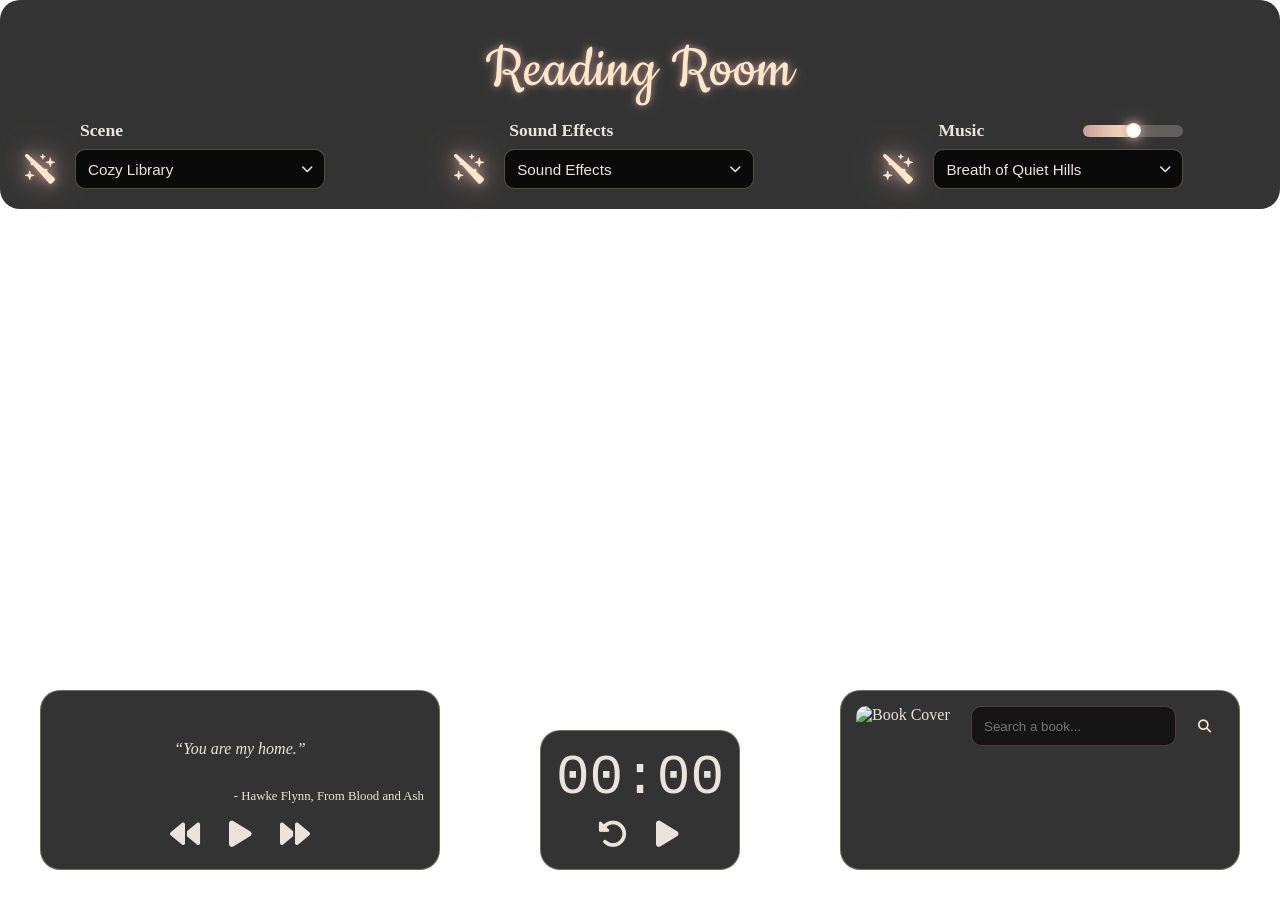
==== commit b7be276b: "last addition - API" ====
--- a/index.html
+++ b/index.html
@@ -22,9 +22,6 @@
 </head>
 <body>
 
-    <!-- ==========================================
-         BACKGROUND VIDEO
-         ========================================== -->
     <video
         id="backgroundVideo"
         autoplay
@@ -33,13 +30,8 @@
 
     </video>
 
-
-    <!-- Dark overlay -->
     <div class="page-overlay">
 
-        <!-- ==========================================
-             HEADER + CONTROLS
-             ========================================== -->
         <div class="top-panel">
 
             <h1>Reading Room</h1>
@@ -59,7 +51,6 @@
                             class="icon-button">
 
                             <i id="randomVideoIcon" class="fa-solid fa-wand-sparkles fa-flip-horizontal"></i>
-
                         </button>
 
                         <div class="select-wrapper">
@@ -74,6 +65,7 @@
                         </div>
 
                     </div>
+
                 </div> 
 
                 <!-- BLOCK 2 -->
@@ -90,7 +82,6 @@
                             class="icon-button">
 
                             <i id="randomSoundIcon" class="fa-solid fa-wand-sparkles fa-flip-horizontal"></i>
-
                         </button>
 
                         <button
@@ -100,12 +91,14 @@
                             <span>Sound Effects</span>
 
                             <i class="fa-solid fa-chevron-down"></i>
-
                         </button>
 
                         <div id="soundDropdown" class="dropdown-panel">
-                        </div>
-                    </div>
+
+                        </div>
+
+                    </div>
+
                 </div>
 
                 <!-- BLOCK 3 -->
@@ -135,7 +128,6 @@
 
                             <i id="randomMusicIcon"
                             class="fa-solid fa-wand-sparkles fa-flip-horizontal"></i>
-
                         </button>
 
                         <div class="select-wrapper">
@@ -154,64 +146,104 @@
                 </div>
 
             </div>
+
         </div>
 
-        <!-- ==========================================
-             QUOTE BOX
-             ========================================== -->
-        <div class="quote-box">
-
-            <p id="quoteText">
-                Quote goes here
-            </p>
-
-            <p id="quoteSource">
-                Character - Book title
-            </p>
-
-            <div class="quote-buttons">
-
-                <button id="previousQuote">
-                    <i id="quotePreviousIcon" class="fa-solid fa-backward"></i>
-                </button>
-
-                <button id="quotePlayPause">
-                    <i id="quotePlayIcon" class="fa-solid fa-play"></i>
-                </button>
-
-                <button id="nextQuote">
-                    <i id="quoteNextIcon" class="fa-solid fa-forward"></i>
-                </button>
-
-            </div>
-
-        </div>
-
-        <!-- ==========================================
-             CLOCK BOX
-             ========================================== -->
-        <div class="clock-container">
-
-            <!-- Animation sits above clock -->
-            <div id="animationContainer">
-
-            </div>
-
-            <div class="clock-box">
-
-                <div id="clock">
-                    00:00
-                </div>
-
-                <div class="clock-buttons">
-
-                    <button id="resetClock">
-                        <i id="resetIcon" class="fa-solid fa-rotate-left"></i>
+        <div class="bottom-flex">
+
+            <div class="quote-box">
+
+                <p id="quoteText">
+                    Quote goes here
+                </p>
+
+                <p id="quoteSource">
+                    Character - Book title
+                </p>
+
+                <div class="quote-buttons">
+
+                    <button id="previousQuote">
+                        <i id="quotePreviousIcon" class="fa-solid fa-backward"></i>
                     </button>
 
-                    <button id="startClock">
-                        <i id="playIcon" class="fa-solid fa-play"></i>
+                    <button id="quotePlayPause">
+                        <i id="quotePlayIcon" class="fa-solid fa-play"></i>
                     </button>
+
+                    <button id="nextQuote">
+                        <i id="quoteNextIcon" class="fa-solid fa-forward"></i>
+                    </button>
+
+                </div>
+
+            </div>
+
+            <div class="clock-container">
+
+                <!-- Animation sits above clock -->
+                <div id="animationContainer">
+
+                </div>
+
+                <div class="clock-box">
+
+                    <div id="clock">
+                        00:00
+                    </div>
+
+                    <div class="clock-buttons">
+
+                        <button id="resetClock">
+                            <i id="resetIcon" class="fa-solid fa-rotate-left"></i>
+                        </button>
+
+                        <button id="startClock">
+                            <i id="playIcon" class="fa-solid fa-play"></i>
+                        </button>
+
+                    </div>
+
+                </div>
+
+            </div>
+
+            <div class="book-box">
+
+                <div class="book-content">
+
+                    <img
+                        id="bookCover"
+                        alt="Book Cover">
+
+                    <div class="book-right">
+
+                        <div class="book-search">
+
+                            <input
+                                id="bookInput"
+                                type="text"
+                                placeholder="Search a book...">
+
+                            <button id="searchBookBtn">
+
+                                <i class="fa-solid fa-magnifying-glass"></i>
+
+                            </button>
+
+                        </div>
+
+                        <div class="book-info">
+
+                            <p id="bookTitle"></p>
+
+                            <p id="bookAuthor"></p>
+
+                            <p id="bookPublished"></p>
+
+                        </div>
+
+                    </div>
 
                 </div>
 
--- a/style.css
+++ b/style.css
@@ -34,7 +34,6 @@
     z-index: -2;
 }
 
-
 /* ==================================
    TOP PANEL
    ================================== */
@@ -126,7 +125,6 @@
     align-items: center;
 }
 
-
 /* ==================================
    BUTTONS
    ================================== */
@@ -172,7 +170,6 @@
     color: white;
 }
 
-
 @keyframes iconShake {
 
     0% {
@@ -205,196 +202,6 @@
     animation:
         iconShake 0.5s ease;
 }
-
-/* ==================================
-   QUOTE BOX
-   ================================== */
-
-.quote-box {
-    position: absolute;
-
-    left: 40px;
-    bottom: 30px;
-
-    width: 400px;
-    height: 150px;
-
-    padding: 20px;
-
-    background: rgba(0,0,0,0.8);
-
-    border: 1px solid rgba(255, 230, 200,0.3);
-
-    border-radius: 20px;
-
-    display: flex;
-    flex-direction: column;
-}
-
-#quoteText {
-    text-align: center;
-}
-
-#quoteSource {
-    text-align: right;
-
-    font-size: 0.8rem;
-
-    margin-top: 10px;
-}
-
-.quote-buttons {
-
-    display: flex;
-
-    justify-content: center;
-
-    gap: 15px;
-
-    margin-top: auto;
-}
-
-.quote-buttons button {
-
-    width: 40px;
-    height: 40px;
-
-    background: rgba(255, 255, 255, 0);
-
-    display: flex;
-    justify-content: center;
-    align-items: center;
-
-    border: none;
-    border-radius: 10px;
-
-    cursor: pointer;
-}
-
-
-.quote-buttons i {
-
-    font-size: 30px;
-
-    color: rgb(255, 255, 255);
-}
-
-.quote-buttons button {
-
-    transition:
-        transform 0.2s ease;
-}
-
-.quote-buttons button:hover {
-
-    transform: scale(1.15);
-}
-
-
-
-
-/* ==================================
-   CLOCK
-   ================================== */
-
-.clock-container {
-    position: absolute;
-
-    
-
-    right: 40px;
-    bottom: 30px;
-}
-
-.clock-box {
-    width: 200px;
-    height: 150px;
-
-    padding: 20px;
-
-    background: rgba(0, 0, 0, 0.8);
-
-    border: 1px solid rgba(255, 230, 200,0.3);
-
-    border-radius: 20px;
-
-    display: flex;
-    flex-direction: column;
-}
-
-#clock {
-    flex: 1;
-
-    display: flex;
-    justify-content: center;
-
-    font-size: 3rem;
-
-    font-family: "Share Tech Mono", monospace;
-}
-
-.clock-buttons {
-    display: flex;
-    justify-content: center;
-    gap: 15px;
-}
-
-.clock-buttons button {
-
-    width: 40px;
-    height: 40px;
-
-    background: rgba(0, 0, 0, 0);
-
-    display: flex;
-    justify-content: center;
-    align-items: center;
-
-    border: none;
-    border-radius: 10px;
-
-    cursor: pointer;
-}
-
-.clock-buttons i {
-
-    font-size: 30px;
-
-    color: rgb(255, 255, 255);
-}
-
-#startClock i {
-
-    transition:
-        transform 0.2s ease;
-}
-
-.clock-buttons button:hover {
-
-    transform: scale(1.15);
-}
-
-@keyframes iconPop {
-
-    0% {
-        transform: scale(1);
-    }
-
-    50% {
-        transform: scale(1.2);
-    }
-
-    100% {
-        transform: scale(1);
-    }
-}
-
-.icon-pop {
-
-    animation:
-        iconPop 0.25s ease;
-}
-
 
 /* ==================================
    DROPDOWN PANEL
@@ -457,12 +264,10 @@
     -moz-appearance: none;
 }
 
-
 #soundDropdownBtn {
 
     height: 40px;
 }
-
 
 .dropdown-trigger {
 
@@ -487,6 +292,12 @@
     box-sizing: border-box;
 }
 
+#soundDropdownBtn span,
+#soundDropdownBtn i {
+
+    pointer-events: none;
+}
+
 #soundDropdownBtn {
 
     position: relative;
@@ -520,8 +331,6 @@
 
     left: 54px;
 }
-
-
 
 .select-wrapper {
 
@@ -555,7 +364,6 @@
     align-items: center;
 }
 
-
 .dropdown-control {
 
     width: 180px;
@@ -576,8 +384,6 @@
     box-sizing: border-box;
 }
 
-
-
 #soundDropdownBtn {
 
     display: flex;
@@ -588,7 +394,6 @@
 
     cursor: pointer;
 }
-
 
 .sound-item input[type="checkbox"] {
 
@@ -657,9 +462,9 @@
         rgba(255, 230, 200,0.8);
 
     box-shadow:
-        0 0 5px rgba(255, 230, 200,0.6),
-        0 0 10px rgba(255, 230, 200,0.4),
-        0 0 20px rgba(255, 230, 200,0.2);
+        0 0 5px rgba(203,160,153,0.8),
+        0 0 10px rgba(203,160,153,0.5),
+        0 0 20px rgba(203,160,153,0.3);
 }
 
 .select-wrapper i,
@@ -677,14 +482,10 @@
         rgb(255, 230, 200);
 
     filter:
-        drop-shadow(0 0 4px rgba(255, 230, 200,0.8))
-        drop-shadow(0 0 8px rgba(255, 230, 200,0.5));
-}
-
-
-
-
-
+        drop-shadow(0 0 5px rgba(203,160,153,0.8))
+        drop-shadow(0 0 10px rgba(203,160,153,0.5))
+        drop-shadow(0 0 20px rgba(203,160,153,0.3));
+}
 
 /* ==================================
    Sliders
@@ -692,7 +493,7 @@
 
 .volume-slider {
 
-    width: 70px;
+    width: 100px;
 
     appearance: none;
     -webkit-appearance: none;
@@ -893,15 +694,7 @@
 }
 
 
-
-
-
-
-
-
-
-
-
+/*------ both -----*/
 
 .volume-slider::-webkit-slider-runnable-track,
 .volume-slider::-moz-range-track {
@@ -915,7 +708,7 @@
         );
 }
 
-
+/*------ RANDOM ICONS -----*/
 
 #randomVideoIcon {
 
@@ -956,12 +749,6 @@
         glowPulse 4s ease-in-out infinite;
 }
 
-
-
-
-
-
-
 @keyframes glowPulse {
 
     0% {
@@ -975,4 +762,424 @@
     100% {
         opacity: 0.85;
     }
+}
+
+/* ==================================
+   Bottom boxes
+   ================================== */
+.bottom-flex {
+
+    position: absolute;
+
+    left: 40px;
+    right: 40px;
+    bottom: 30px;
+
+    display: grid;
+
+    grid-template-columns:
+        1fr
+        auto
+        1fr;
+
+    align-items: end;
+}
+
+/* ==================================
+   QUOTE BOX
+   ================================== */
+
+.quote-box {
+
+    justify-self: start;
+    grid-column: 1;
+
+    width: 400px;
+    height: 180px;
+
+    padding: 15px;
+
+    background: rgba(0,0,0,0.8);
+
+    border: 1px solid rgba(255, 230, 200,0.3);
+
+    border-radius: 20px;
+
+    display: flex;
+    flex-direction: column;
+
+    justify-content: flex-end;
+
+    transition:
+        box-shadow 0.3s ease,
+        border-color 0.3s ease;
+}
+
+.quote-box:hover {
+
+    border-color: rgba(255, 230, 200, 0.8);
+
+    box-shadow:
+        0 0 5px rgba(203,160,153,0.8),
+        0 0 10px rgba(203,160,153,0.5),
+        0 0 20px rgba(203,160,153,0.3);
+}
+
+#quoteText {
+
+    min-height: 60px;
+
+    display: flex;
+
+    justify-content: center;
+
+    align-items: center;
+
+    text-align: center;
+
+    font-style: italic;
+
+    color: rgb(235, 228, 220);
+
+    line-height: 1.4;
+}
+
+#quoteSource {
+    text-align: right;
+
+    font-size: 0.8rem;
+
+    margin-top: 10px;
+    margin-bottom: 10px;
+
+    color: rgb(235, 228, 220);
+}
+
+.quote-buttons {
+
+    display: flex;
+
+    justify-content: center;
+
+    gap: 15px;
+}
+
+.quote-buttons button {
+
+    width: 40px;
+    height: 40px;
+
+    background: rgba(255, 255, 255, 0);
+
+    display: flex;
+    justify-content: center;
+    align-items: center;
+
+    border: none;
+    border-radius: 10px;
+
+    cursor: pointer;
+}
+
+
+.quote-buttons i {
+
+    font-size: 30px;
+
+    color: rgb(235, 228, 220);
+}
+
+.quote-buttons button {
+
+    transition:
+        transform 0.2s ease;
+}
+
+.quote-buttons button:hover {
+
+    transform: scale(1.15);
+}
+
+
+/* ==================================
+   CLOCK
+   ================================== */
+
+.clock-container {
+    justify-self: center;
+    grid-column: 2;
+}
+
+.clock-box {
+
+    width: 200px;
+    height: 140px;
+
+    padding: 15px;
+
+    background: rgba(0, 0, 0, 0.8);
+
+    border: 1px solid rgba(255, 230, 200,0.3);
+
+    border-radius: 20px;
+
+    display: flex;
+    flex-direction: column;
+
+    transition:
+        box-shadow 0.3s ease,
+        border-color 0.3s ease;
+}
+
+.clock-box:hover {
+
+    border-color: rgba(255, 230, 200, 0.8);
+
+    box-shadow:
+        0 0 5px rgba(203,160,153,0.8),
+        0 0 10px rgba(203,160,153,0.5),
+        0 0 20px rgba(203,160,153,0.3);
+}
+
+#clock {
+    flex: 1;
+
+    display: flex;
+    justify-content: center;
+
+    font-size: 3.5rem;
+
+    color: rgb(235, 228, 220);
+
+    font-family: "Share Tech Mono", monospace;
+}
+
+.clock-buttons {
+
+    display: flex;
+    justify-content: center;
+
+    gap: 15px;
+}
+
+.clock-buttons button {
+
+    width: 40px;
+    height: 40px;
+
+    background: rgba(0, 0, 0, 0);
+
+    display: flex;
+    justify-content: center;
+    align-items: center;
+
+    border: none;
+    border-radius: 10px;
+
+    cursor: pointer;
+}
+
+.clock-buttons i {
+
+    font-size: 30px;
+
+    color: rgb(235, 228, 220);
+}
+
+#startClock i {
+
+    transition:
+        transform 0.2s ease;
+}
+
+.clock-buttons button:hover {
+
+    transform: scale(1.15);
+}
+
+@keyframes iconPop {
+
+    0% {
+        transform: scale(1);
+    }
+
+    50% {
+        transform: scale(1.2);
+    }
+
+    100% {
+        transform: scale(1);
+    }
+}
+
+.icon-pop {
+
+    animation:
+        iconPop 0.25s ease;
+}
+
+/* ==================================
+   Book Box
+   ================================== */
+
+.book-box {
+
+    justify-self: end;
+    grid-column: 3;
+
+    width: 400px;
+    height: 180px;
+
+    padding: 15px;
+
+    background: rgba(0,0,0,0.8);
+
+    border: 1px solid rgba(255,230,200,0.3);
+
+    border-radius: 20px;
+
+    color: rgb(235,228,220);
+
+    box-sizing: border-box;
+}
+
+.book-box:hover {
+
+    border-color: rgba(255, 230, 200, 0.8);
+
+    box-shadow:
+        0 0 5px rgba(203,160,153,0.8),
+        0 0 10px rgba(203,160,153,0.5),
+        0 0 20px rgba(203,160,153,0.3);
+}
+
+.book-content {
+
+    display: flex;
+
+    gap: 15px;
+
+    align-items: flex-start;
+}
+
+.book-right {
+
+    display: flex;
+
+    flex-direction: column;
+
+    flex: 1;
+
+    gap: 15px;
+}
+
+.book-search {
+
+    display: flex;
+
+    gap: 8px;
+}
+
+.book-info {
+
+    display: flex;
+
+    flex-direction: column;
+
+    gap: 8px;
+}
+
+#bookInput {
+
+    flex: 1;
+
+    height: 40px;
+
+    padding: 0 12px;
+
+    background: rgba(0,0,0,0.6);
+
+    color: white;
+
+    border: 1px solid rgba(203,160,153,0.3);
+
+    border-radius: 10px;
+}
+
+#searchBookBtn {
+
+    width: 40px;
+    height: 40px;
+
+    background: transparent;
+
+    border: none;
+
+    color: rgb(255,230,200);
+
+    cursor: pointer;
+}
+
+.book-info {
+
+    display: flex;
+
+    flex-direction: column;
+
+    justify-content: center;
+
+    gap: 8px;
+
+    flex: 1;
+}
+
+#bookTitle {
+
+    font-size: 1.1rem;
+
+    font-weight: bold;
+
+    color: rgb(255,230,200);
+
+    margin: 0;
+}
+
+#bookAuthor {
+
+    color: rgb(235,228,220);
+
+    margin: 0;
+}
+
+#bookPublished {
+
+    color: rgb(203,160,153);
+
+    font-size: 0.9rem;
+
+    margin: 0;
+}
+
+#bookCover {
+
+    width: 100px;
+
+    height: 150px;
+
+    object-fit: cover;
+
+    border-radius: 10px;
+
+    flex-shrink: 0;
+}
+
+#bookResult {
+
+    display: flex;
+
+    align-items: flex-start;
+
+    gap: 15px;
+
+    margin-top: 15px;
 }
